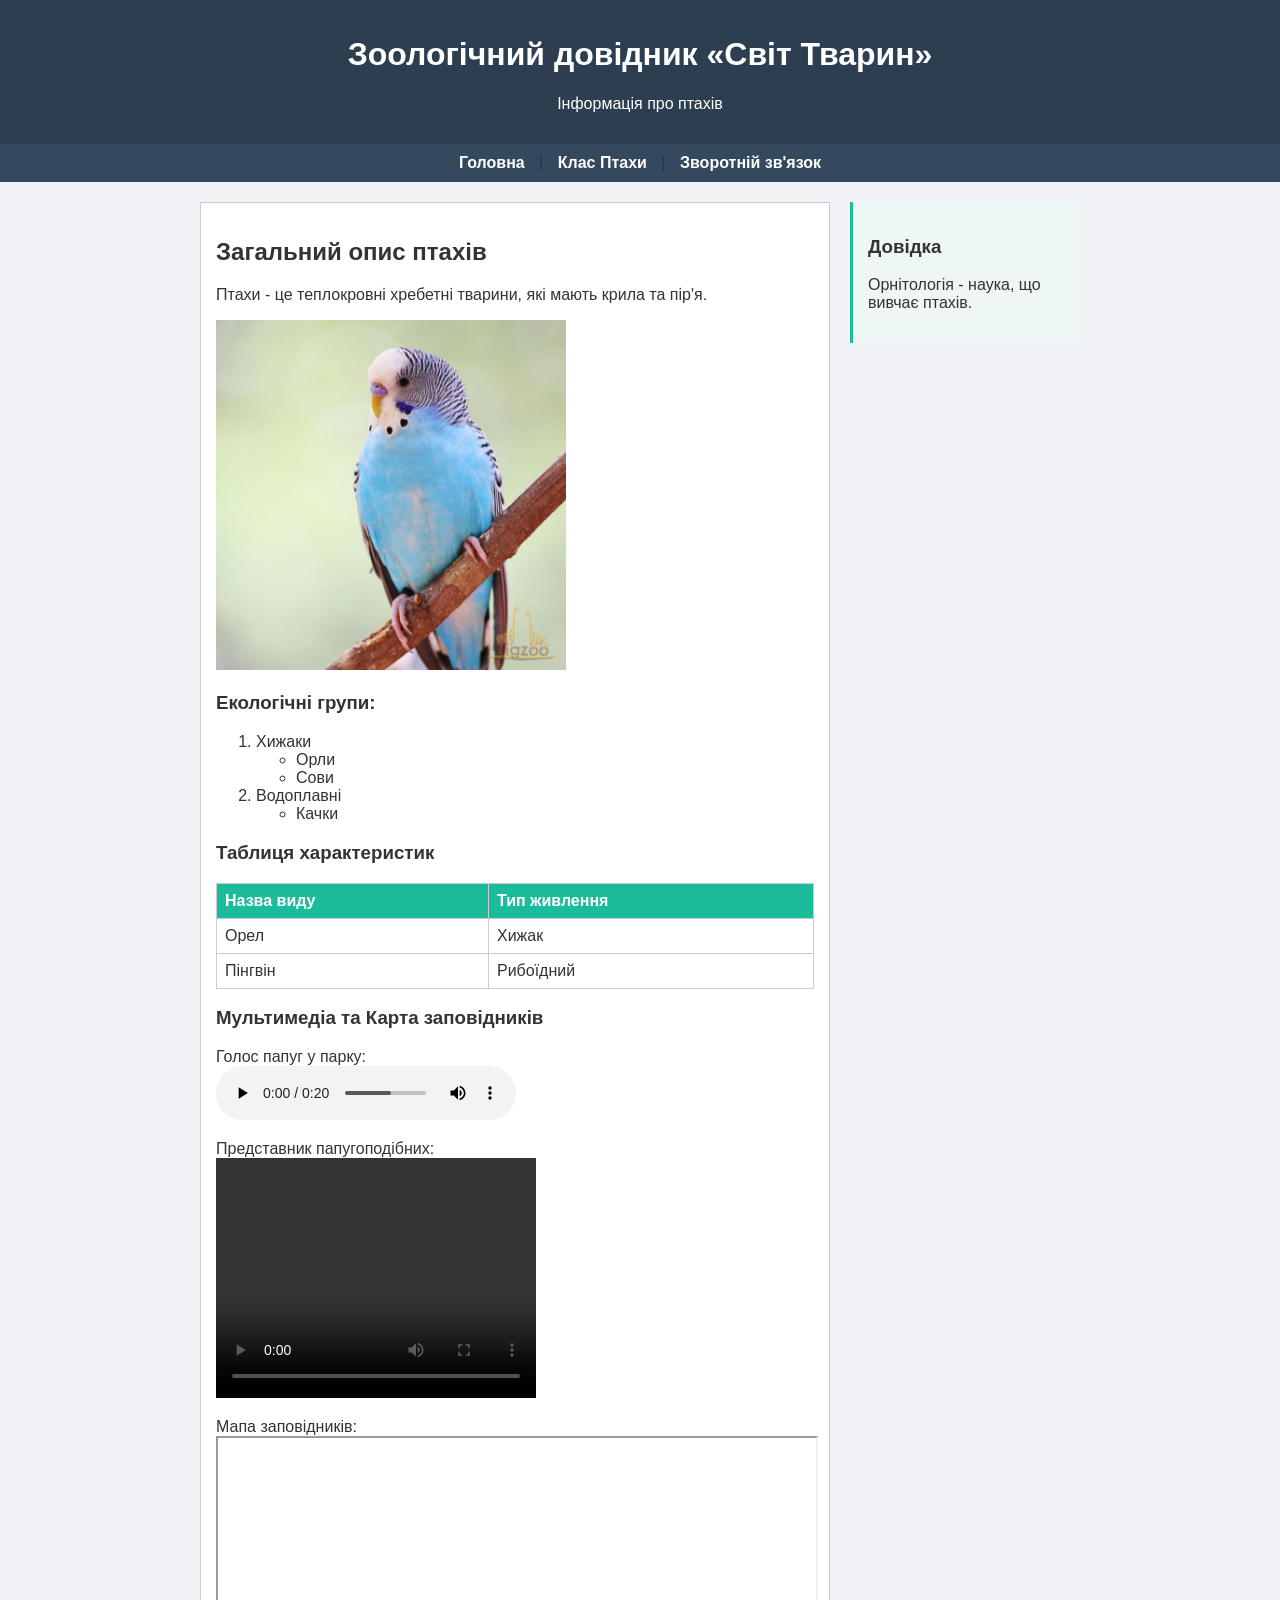
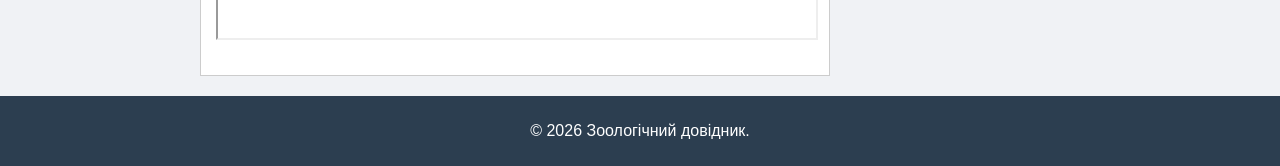
==== Lab_2/site/birds.html @ 2d02108b "Added Laboratories 1 and 2" ====
<!DOCTYPE html>
<html lang="uk">
<head>
    <meta charset="utf-8">
    <meta name="viewport" content="width=device-width, initial-scale=1.0">
    <title>Клас Птахи</title>
    <link rel="stylesheet" href="css/style.css">
</head>
<body>

    <header class="header">
        <h1 class="header__title">Зоологічний довідник «Світ Тварин»</h1>
        <p class="header__subtitle">Інформація про птахів</p>
    </header>

    <nav class="nav">
        <a href="index.html" class="nav__link">Головна</a> | 
        <a href="birds.html" class="nav__link">Клас Птахи</a> | 
        <a href="contacts.html" class="nav__link">Зворотній зв'язок</a>
    </nav>

    <main class="layout-grid">
        <article class="content-block">
            <h2>Загальний опис птахів</h2>
            <p>Птахи - це теплокровні хребетні тварини, які мають крила та пір'я.</p>
            
            <p><img src="assets/lil_parrot.jpg" alt="Птах" width="350"></p>

            <section>
                <h3>Екологічні групи:</h3>
                <ol>
                    <li>Хижаки
                        <ul>
                            <li>Орли</li>
                            <li>Сови</li>
                        </ul>
                    </li>
                    <li>Водоплавні
                        <ul>
                            <li>Качки</li>
                        </ul>
                    </li>
                </ol>
            </section>

            <section>
                <h3>Таблиця характеристик</h3>
                <table border="1">
                    <thead>
                        <tr>
                            <th>Назва виду</th>
                            <th>Тип живлення</th>
                        </tr>
                    </thead>
                    <tbody>
                        <tr>
                            <td>Орел</td>
                            <td>Хижак</td>
                        </tr>
                        <tr>
                            <td>Пінгвін</td>
                            <td>Рибоїдний</td>
                        </tr>
                    </tbody>
                </table>
            </section>

            <section>
                <h3>Мультимедіа та Карта заповідників</h3>
                
                <p>Голос папуг у парку:<br>
                <audio controls>
                    <source src="assets/parrots.wav" type="audio/mpeg">
                </audio></p>

                <p>Представник папугоподібних:<br>
                <video width="320" height="240" controls>
                    <source src="assets/parrot.mp4" type="video/mp4">
                </video></p>

                <p>Мапа заповідників:<br>
                <iframe src="https://www.google.com/maps/embed?pb=!1m18!1m12!1m3!1d164111.23348602685!2d36.14324393278913!3d50.0016421066035!2m3!1f0!2f0!3f0!3m2!1i1024!2i768!4f13.1!3m3!1m2!1s0x4127a09f63ab1455%3A0xebc000e1230e7231!2sKharkiv%20National%20University%20of%20Radio%20Electronics!5e0!3m2!1sen!2sua!4v1710000000000!5m2!1sen!2sua" width="100%" height="200"></iframe></p>
            </section>
        </article>

        <aside class="sidebar">
            <h3>Довідка</h3>
            <p>Орнітологія - наука, що вивчає птахів.</p>
        </aside>
    </main>

    <footer class="footer">
        <p class="footer__text">© 2026 Зоологічний довідник.</p>
    </footer>

</body>
</html>
---- Lab_2/site/css/style.css ----
/* Загальні стилі сайту */
body {
    font-family: sans-serif;
    background-color: #f0f2f5;
    color: #333;
    margin: 0;
    padding: 0;
}

/* Шапка */
header {
    background-color: #2c3e50;
    color: white;
    text-align: center;
    padding: 15px;
}

/* Меню */
nav {
    background-color: #34495e;
    padding: 10px;
    text-align: center;
}

nav a {
    color: white;
    text-decoration: none;
    margin: 0 10px;
    font-weight: bold;
}

nav a:hover {
    color: #1abc9c;
}

/* Головна сітка сторінки */
main {
    max-width: 900px;
    width: 100%;
    margin: 20px auto;
    display: grid;
    grid-template-columns: 1fr 230px;
    column-gap: 20px;
    padding: 0 10px;
    box-sizing: border-box;
}

/* Основний контент */
article {
    background-color: white;
    padding: 15px;
    border: 1px solid #ccc;
    box-sizing: border-box;
}

/* Бокова панель */
aside {
    background-color: #eef7f6;
    padding: 15px;
    border-left: 3px solid #1abc9c;
    box-sizing: border-box;
    align-self: start;
}

/* Студентська стилізація таблиць */
table {
    width: 100%;
    border-collapse: collapse;
    margin: 15px 0;
}

table th {
    background-color: #1abc9c;
    color: white;
}

table th, table td {
    border: 1px solid #ccc;
    padding: 8px;
    text-align: left;
}

/* Поля форми */
input[type="text"], input[type="email"], input[type="tel"], input[type="url"], input[type="datetime-local"] {
    width: 80%;
    padding: 6px;
}

input[type="submit"] {
    background-color: #2c3e50;
    color: white;
    padding: 8px 15px;
    border: none;
    cursor: pointer;
}

input[type="submit"]:hover {
    background-color: #1abc9c;
}

/* Підвал */
footer {
    background-color: #2c3e50;
    color: white;
    text-align: center;
    padding: 10px;
    margin-top: 20px;
}

/* Фіксований елемент */
.fixed-decor {
    position: fixed;
    bottom: 20px;
    right: 20px;
    background-color: #1abc9c;
    color: white;
    padding: 10px 15px;
    border-radius: 5px;
    font-weight: bold;
    font-size: 14px;
    box-shadow: 0 4px 6px rgba(0,0,0,0.1);
    z-index: 1000;
    cursor: pointer;
    transition: transform 0.3s ease, background-color 0.3s ease;
}

.fixed-decor:hover {
    background-color: #16a085;
    transform: scale(1.1);
}


/* Адаптивна верстка */
@media screen and (max-width: 768px), screen and (orientation: portrait) {
    main {
        width: 100%;
        grid-template-columns: 1fr;
        row-gap: 20px;
        padding: 0 10px;
        box-sizing: border-box;
    }
    
    input[type="text"], input[type="email"], input[type="tel"], input[type="url"], input[type="datetime-local"] {
        width: 100%;
        box-sizing: border-box;
    }
}
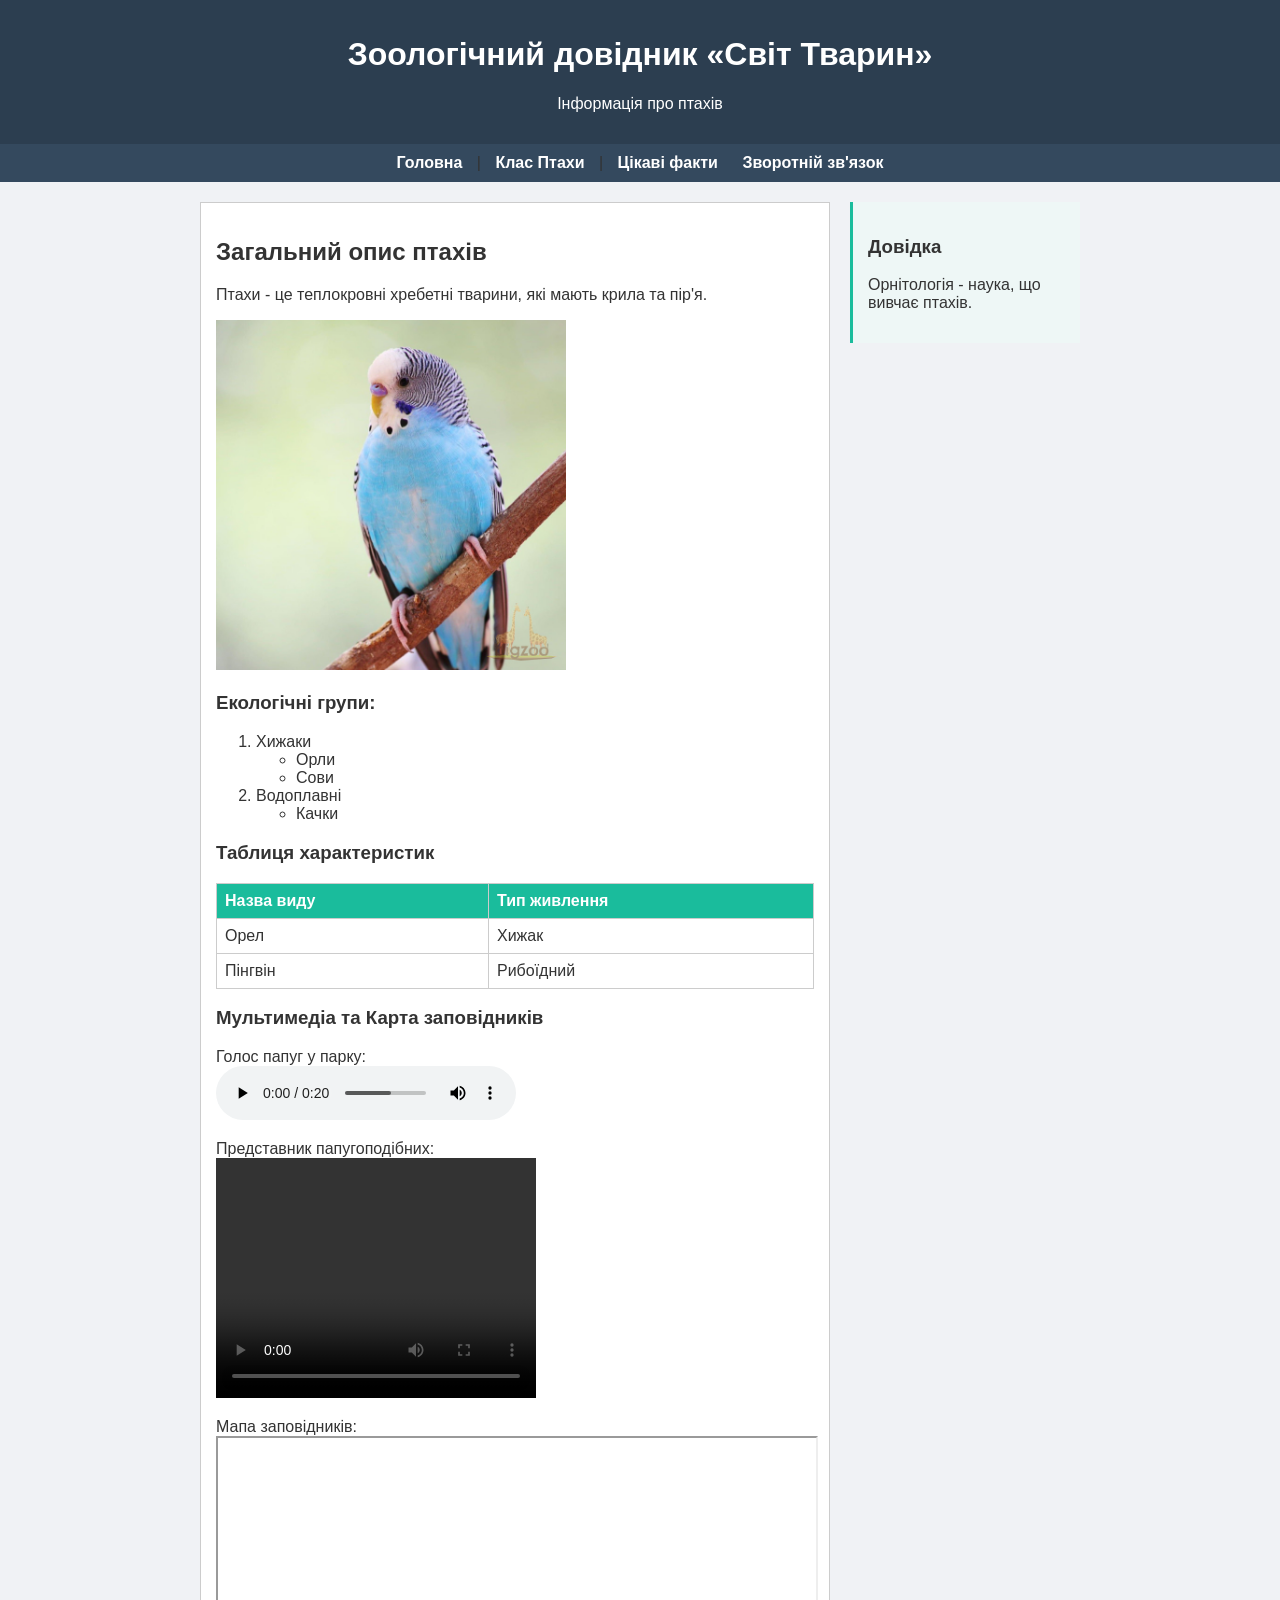
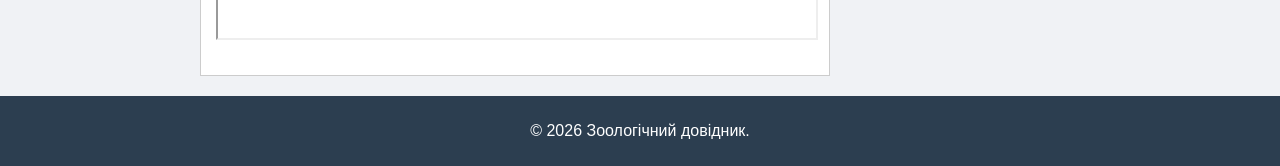
==== commit fadae642: "Added changes" ====
--- a/Lab_2/site/birds.html
+++ b/Lab_2/site/birds.html
@@ -16,6 +16,7 @@
     <nav class="nav">
         <a href="index.html" class="nav__link">Головна</a> | 
         <a href="birds.html" class="nav__link">Клас Птахи</a> | 
+        <a class="nav__link nav__link_active" href="info.html">Цікаві факти</a>
         <a href="contacts.html" class="nav__link">Зворотній зв'язок</a>
     </nav>
 
